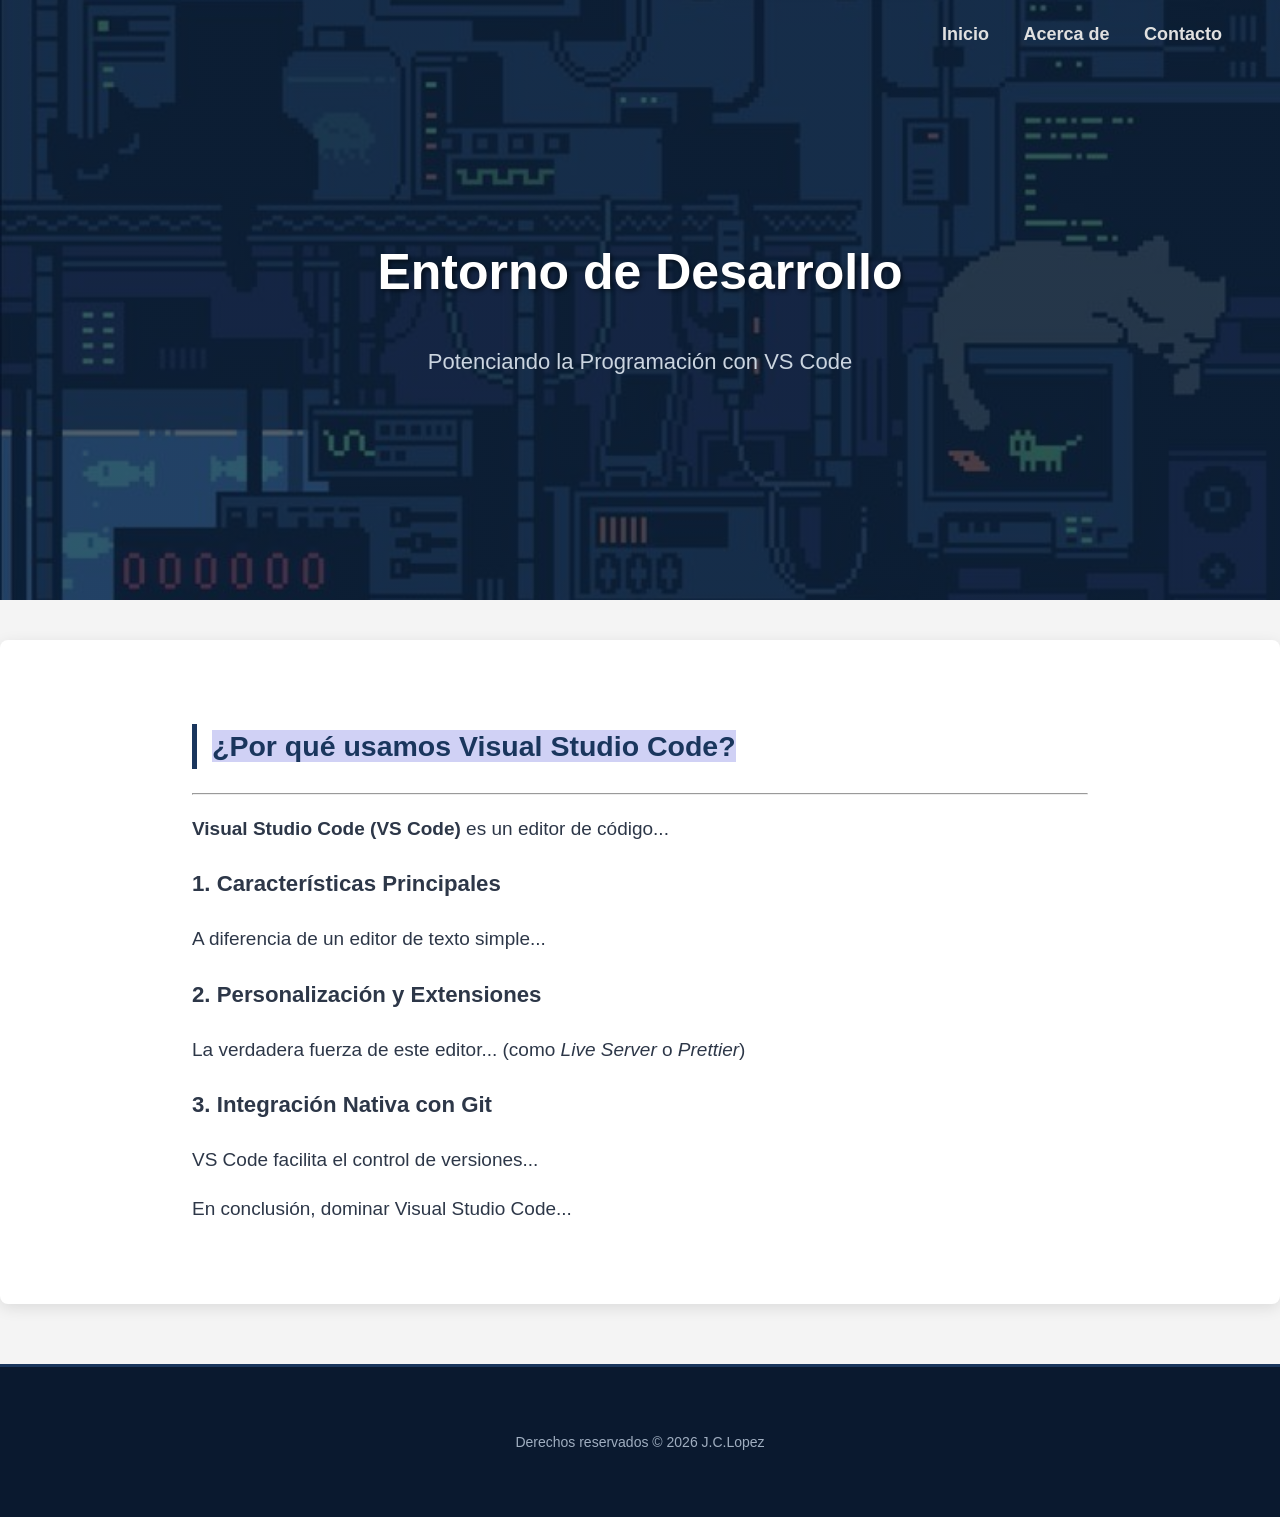
==== index.html @ cba8448c "tercer cambio" ====
<!-- Indica al navegador que este es un documento HTML5 -->
<!DOCTYPE html>
<!-- Etiqueta raíz que envuelve todo el contenido; el atributo lang define el idioma español -->
<html lang="es">
<head>
    <!-- Configura la codificación de caracteres para que se vean tildes y ñ -->
    <meta charset="UTF-8">
    <!-- Asegura que la web se vea bien en celulares (diseño responsivo) -->
    <meta name="viewport" content="width=device-width, initial-scale=1.0">
    <!-- El nombre que aparece en la pestaña del navegador -->
    <title>Explorando VS Code</title>
    <!-- Vincula tu hoja de estilos externa (CSS) -->
    <link rel="stylesheet" href="style.css">
</head>
<body>

    <!-- Sección superior: suele contener logos y el menú de navegación -->
    <header>
        <!-- Define un bloque de enlaces de navegación -->
        <nav>
            <!-- Lista desordenada (puntos) -->
            <ul>
                <!-- Elementos de la lista que contienen enlaces (a) -->
                <li><a href="index.html">Inicio</a></li>
                <li><a href="about.html">Acerca de</a></li>
                <li><a href="contact.html">Contacto</a></li>
            </ul>
        </nav>

        <!-- Título principal de nivel 1 (el más importante de la página) -->
        <h1>Entorno de Desarrollo</h1>
        <!-- Párrafo de texto común -->
        <p>Potenciando la Programación con VS Code</p>
    </header>

    <!-- Contenido principal y único de la página -->
    <main>
        <!-- Define una sección temática dentro del contenido principal -->
        <section class="contenido">
            <!-- Título de nivel 2 -->
            <h2> 
                <!-- Etiqueta de línea usada para aplicar estilos específicos (fondo de color) -->
                <span style="background-color: rgb(208, 209, 245);">¿Por qué usamos Visual Studio Code?</span>
            </h2>
            
            <!-- Línea horizontal decorativa para separar contenido -->
            <hr>

            <!-- Define una unidad de contenido independiente (como un post o noticia) -->
            <article>
                <p>
                    <!-- Aplica negrita al texto para dar énfasis -->
                    <strong>Visual Studio Code (VS Code)</strong> es un editor de código...
                </p>

                <!-- Títulos de nivel 3 para organizar subtemas -->
                <h3>1. Características Principales</h3>
                <p>
                    A diferencia de un editor de texto simple...
                </p>

                <h3>2. Personalización y Extensiones</h3>
                <p>
                    La verdadera fuerza de este editor... 
                    <!-- Aplica cursiva (énfasis ligero) -->
                    (como <em>Live Server</em> o <em>Prettier</em>)
                </p>

                <h3>3. Integración Nativa con Git</h3>
                <p>
                    VS Code facilita el control de versiones...
                </p>

                <p>
                    En conclusión, dominar Visual Studio Code...
                </p>

            </article>
        </section>
    </main>

    <!-- Sección de cierre al final de la página -->
    <footer>
        <!-- Divisor genérico para agrupar elementos (usado aquí para el copyright) -->
        <div class="footer">Derechos reservados © 2026 J.C.Lopez</div>
    </footer>

    <!-- Llama y ejecuta el archivo de JavaScript externo -->
    <script src="scrip.js"></script>

</body>
</html>
---- style.css ----
/* 1. CONFIGURACIÓN GLOBAL Y BODY */
body {
    margin: 0;
    font-family: 'Segoe UI', Arial, sans-serif;
    line-height: 1.6;
    background-color: #f4f4f4; /* Gris muy claro para el fondo general */
    color: #333333; /* Gris oscuro para el texto principal */
}

/* 2. CONFIGURACIÓN DEL MENÚ (NAV) */
nav {
    background-color: rgba(10, 25, 47, 0); /* Azul marino profundo transparente */
    padding: 20px;
    position: fixed; 
    top: 0;
    left: 0;
    width: 100%;
    z-index: 1000;
    transition: background-color 0.5s; 
}

nav ul {
    list-style-type: none;
    text-align: right;
    margin: 0;
    margin-right: 3rem;
}

nav li {
    display: inline;
    margin-right: 30px; 
}

nav a {
    text-decoration: none;
    color: #e0e0e0; /* Gris claro para los enlaces */
    font-weight: bold;
    font-size: 18px;
    transition: 0.3s;
}

nav a:hover {
    color: #00d4ff; /* Azul brillante al pasar el mouse para contraste */
}

/* 3. ENCABEZADO (HEADER) */
header {
    background-image: linear-gradient(rgba(10, 25, 47, 0.7), rgba(10, 25, 47, 0.7)), url('img/fondo.jpg'); 
    background-size: cover; 
    background-position: center; 
    height: 35rem; 
    color: #ffffff; 
    display: flex; 
    flex-direction: column;
    justify-content: center;
    align-items: center;
    text-align: center; 
    padding: 20px;
}

header h1 {
    font-size: 50px;
    margin-bottom: 10px;
    text-shadow: 2px 2px 4px rgba(0,0,0,0.5); /* Sombra para resaltar en el fondo */
}

header p {
    font-size: 22px;
    color: #cbd5e0; /* Gris azulado claro */
}

/* 4. CONFIGURACIÓN DEL CONTENIDO PRINCIPAL */
.contenido {
    background-color: #ffffff; /* Blanco puro para el área de lectura */
    color: #2d3748; /* Gris carbón */
    font-size: 19px;
    padding: 60px 15%; 
    max-width: 1000px;
    margin: 40px auto; /* Centra el bloque de contenido con sombra */
    box-shadow: 0 4px 15px rgba(0,0,0,0.1);
    border-radius: 8px;
    text-align: justify;
}

.contenido h2 {
    color: #1a365d; /* Azul oscuro para subtítulos */
    border-left: 5px solid #1a365d;
    padding-left: 15px;
}

/* 5. PIE DE PÁGINA (FOOTER) */
.footer {
    background-color: #0a192f; /* Azul marino casi negro */
    padding: 4rem 1rem; 
    color: #a0aec0; /* Gris medio */
    text-align: center; 
    font-size: 14px;
    border-top: 3px solid #1a365d;
}

/* Ajuste para el main */
main {
    padding-bottom: 20px;
}
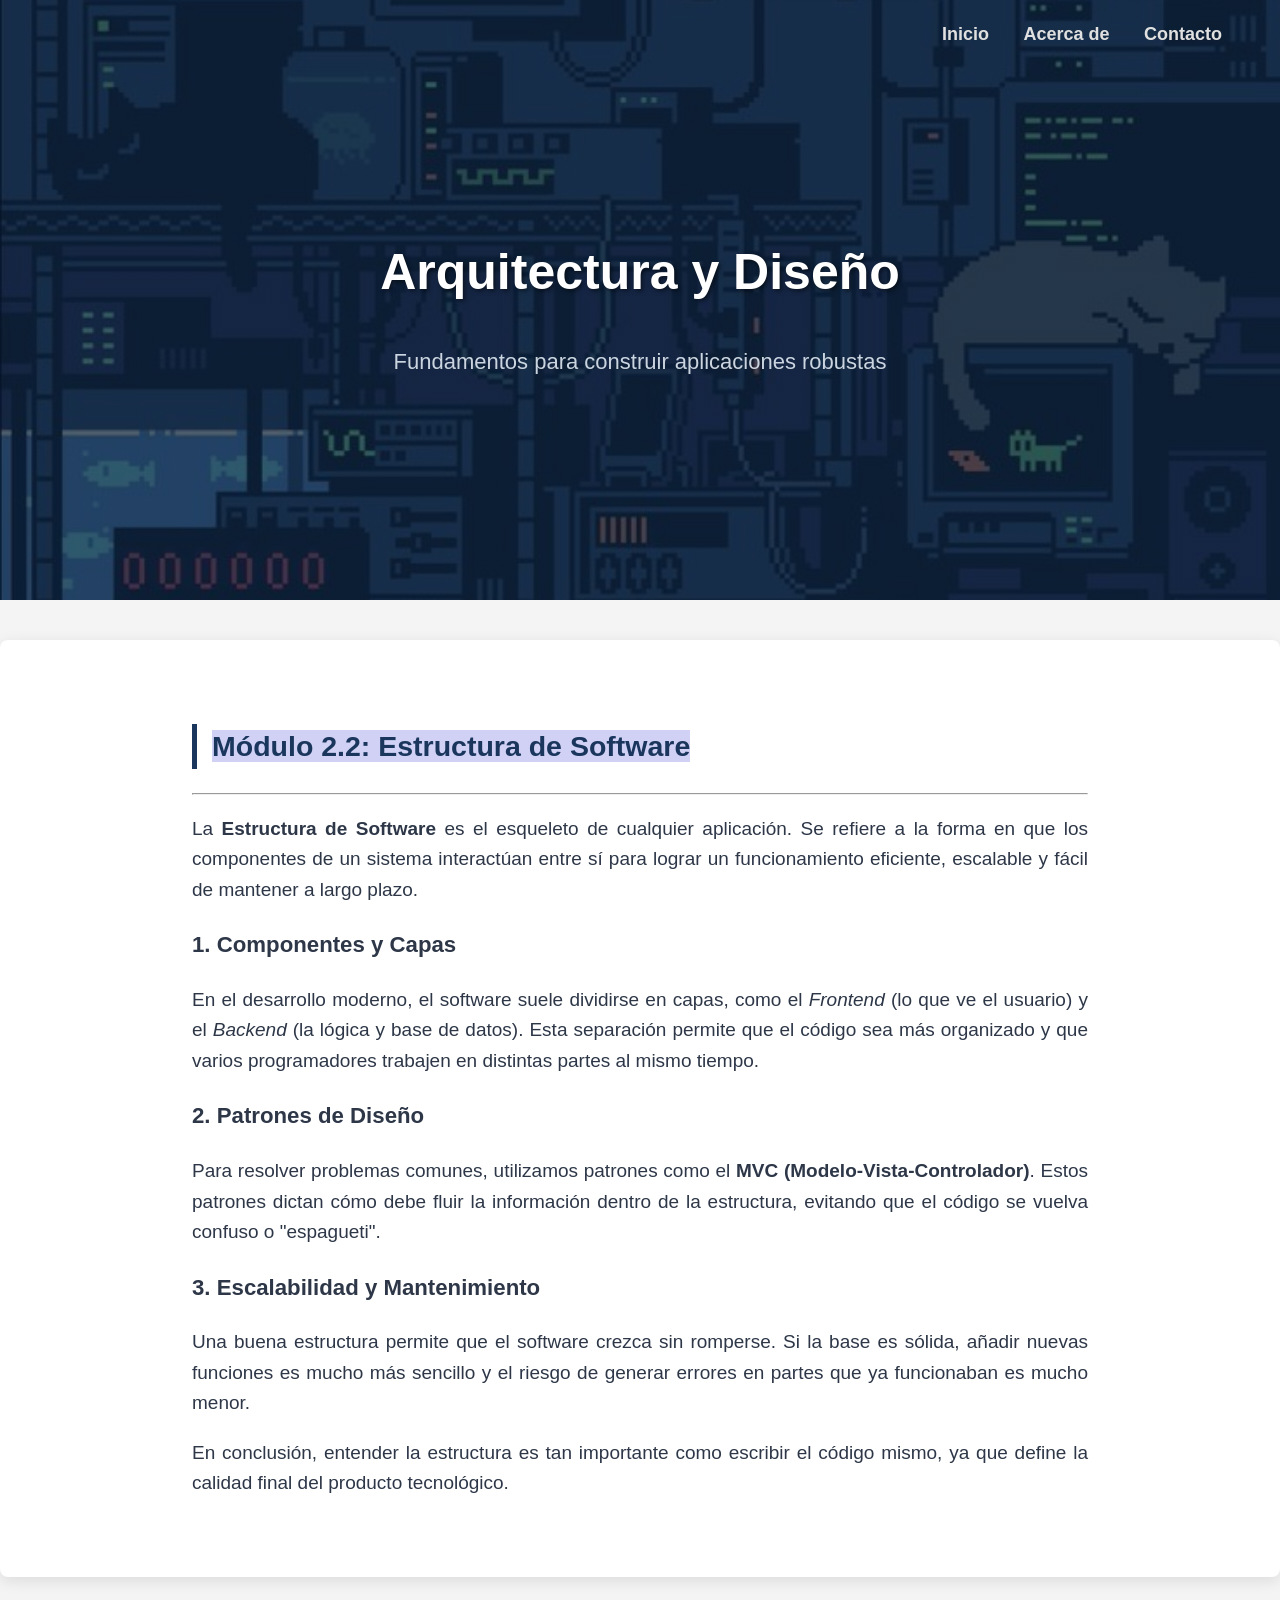
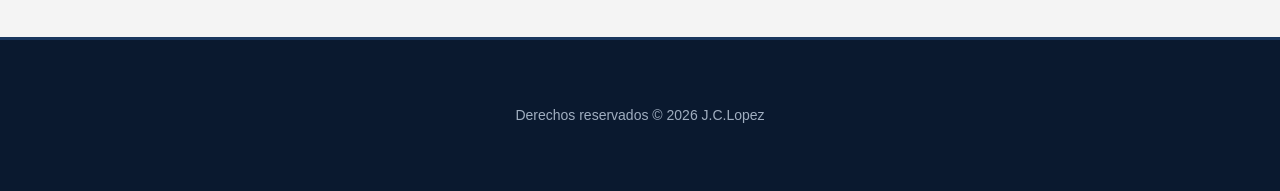
==== commit 9def261e: "cuarto cambio" ====
--- a/index.html
+++ b/index.html
@@ -1,91 +1,87 @@
 <!-- Indica al navegador que este es un documento HTML5 -->
 <!DOCTYPE html>
-<!-- Etiqueta raíz que envuelve todo el contenido; el atributo lang define el idioma español -->
+<!-- Etiqueta raíz con el idioma configurado en español -->
 <html lang="es">
 <head>
-    <!-- Configura la codificación de caracteres para que se vean tildes y ñ -->
+    <!-- Codificación para caracteres especiales, tildes y ñ -->
     <meta charset="UTF-8">
-    <!-- Asegura que la web se vea bien en celulares (diseño responsivo) -->
+    <!-- Configuración para que la web sea adaptable a dispositivos móviles -->
     <meta name="viewport" content="width=device-width, initial-scale=1.0">
-    <!-- El nombre que aparece en la pestaña del navegador -->
-    <title>Explorando VS Code</title>
-    <!-- Vincula tu hoja de estilos externa (CSS) -->
+    <!-- Título que aparece en la pestaña del navegador -->
+    <title>Módulo 2.2 - Estructura de Software</title>
+    <!-- Vinculación con la hoja de estilos externa -->
     <link rel="stylesheet" href="style.css">
 </head>
 <body>
 
-    <!-- Sección superior: suele contener logos y el menú de navegación -->
+    <!-- Sección superior: menú de navegación y títulos principales -->
     <header>
-        <!-- Define un bloque de enlaces de navegación -->
+        <!-- Bloque de navegación global -->
         <nav>
-            <!-- Lista desordenada (puntos) -->
+            <!-- Lista de los enlaces del sitio -->
             <ul>
-                <!-- Elementos de la lista que contienen enlaces (a) -->
                 <li><a href="index.html">Inicio</a></li>
                 <li><a href="about.html">Acerca de</a></li>
                 <li><a href="contact.html">Contacto</a></li>
             </ul>
         </nav>
 
-        <!-- Título principal de nivel 1 (el más importante de la página) -->
-        <h1>Entorno de Desarrollo</h1>
-        <!-- Párrafo de texto común -->
-        <p>Potenciando la Programación con VS Code</p>
+        <!-- Título principal de la página -->
+        <h1>Arquitectura y Diseño</h1>
+        <!-- Descripción corta del contenido -->
+        <p>Fundamentos para construir aplicaciones robustas</p>
     </header>
 
-    <!-- Contenido principal y único de la página -->
+    <!-- Contenido principal de la página -->
     <main>
-        <!-- Define una sección temática dentro del contenido principal -->
+        <!-- Sección temática del módulo -->
         <section class="contenido">
-            <!-- Título de nivel 2 -->
+            <!-- Título de nivel 2 con el nombre del módulo solicitado -->
             <h2> 
-                <!-- Etiqueta de línea usada para aplicar estilos específicos (fondo de color) -->
-                <span style="background-color: rgb(208, 209, 245);">¿Por qué usamos Visual Studio Code?</span>
+                <!-- Span para aplicar el color de fondo destacado -->
+                <span style="background-color: rgb(208, 209, 245);">Módulo 2.2: Estructura de Software</span>
             </h2>
             
-            <!-- Línea horizontal decorativa para separar contenido -->
+            <!-- Línea horizontal para separar el título del texto -->
             <hr>
 
-            <!-- Define una unidad de contenido independiente (como un post o noticia) -->
+            <!-- Bloque de contenido informativo -->
             <article>
                 <p>
-                    <!-- Aplica negrita al texto para dar énfasis -->
-                    <strong>Visual Studio Code (VS Code)</strong> es un editor de código...
+                    La <strong>Estructura de Software</strong> es el esqueleto de cualquier aplicación. Se refiere a la forma en que los componentes de un sistema interactúan entre sí para lograr un funcionamiento eficiente, escalable y fácil de mantener a largo plazo.
                 </p>
 
-                <!-- Títulos de nivel 3 para organizar subtemas -->
-                <h3>1. Características Principales</h3>
+                <!-- Subtemas organizados con títulos de nivel 3 -->
+                <h3>1. Componentes y Capas</h3>
                 <p>
-                    A diferencia de un editor de texto simple...
+                    En el desarrollo moderno, el software suele dividirse en capas, como el <em>Frontend</em> (lo que ve el usuario) y el <em>Backend</em> (la lógica y base de datos). Esta separación permite que el código sea más organizado y que varios programadores trabajen en distintas partes al mismo tiempo.
                 </p>
 
-                <h3>2. Personalización y Extensiones</h3>
+                <h3>2. Patrones de Diseño</h3>
                 <p>
-                    La verdadera fuerza de este editor... 
-                    <!-- Aplica cursiva (énfasis ligero) -->
-                    (como <em>Live Server</em> o <em>Prettier</em>)
+                    Para resolver problemas comunes, utilizamos patrones como el <strong>MVC (Modelo-Vista-Controlador)</strong>. Estos patrones dictan cómo debe fluir la información dentro de la estructura, evitando que el código se vuelva confuso o "espagueti".
                 </p>
 
-                <h3>3. Integración Nativa con Git</h3>
+                <h3>3. Escalabilidad y Mantenimiento</h3>
                 <p>
-                    VS Code facilita el control de versiones...
+                    Una buena estructura permite que el software crezca sin romperse. Si la base es sólida, añadir nuevas funciones es mucho más sencillo y el riesgo de generar errores en partes que ya funcionaban es mucho menor.
                 </p>
 
                 <p>
-                    En conclusión, dominar Visual Studio Code...
+                    En conclusión, entender la estructura es tan importante como escribir el código mismo, ya que define la calidad final del producto tecnológico.
                 </p>
 
             </article>
         </section>
     </main>
 
-    <!-- Sección de cierre al final de la página -->
+    <!-- Pie de página con créditos -->
     <footer>
-        <!-- Divisor genérico para agrupar elementos (usado aquí para el copyright) -->
+        <!-- Contenedor para el texto del copyright -->
         <div class="footer">Derechos reservados © 2026 J.C.Lopez</div>
     </footer>
 
-    <!-- Llama y ejecuta el archivo de JavaScript externo -->
+    <!-- Enlace al archivo de JavaScript para funciones dinámicas -->
     <script src="scrip.js"></script>
 
 </body>
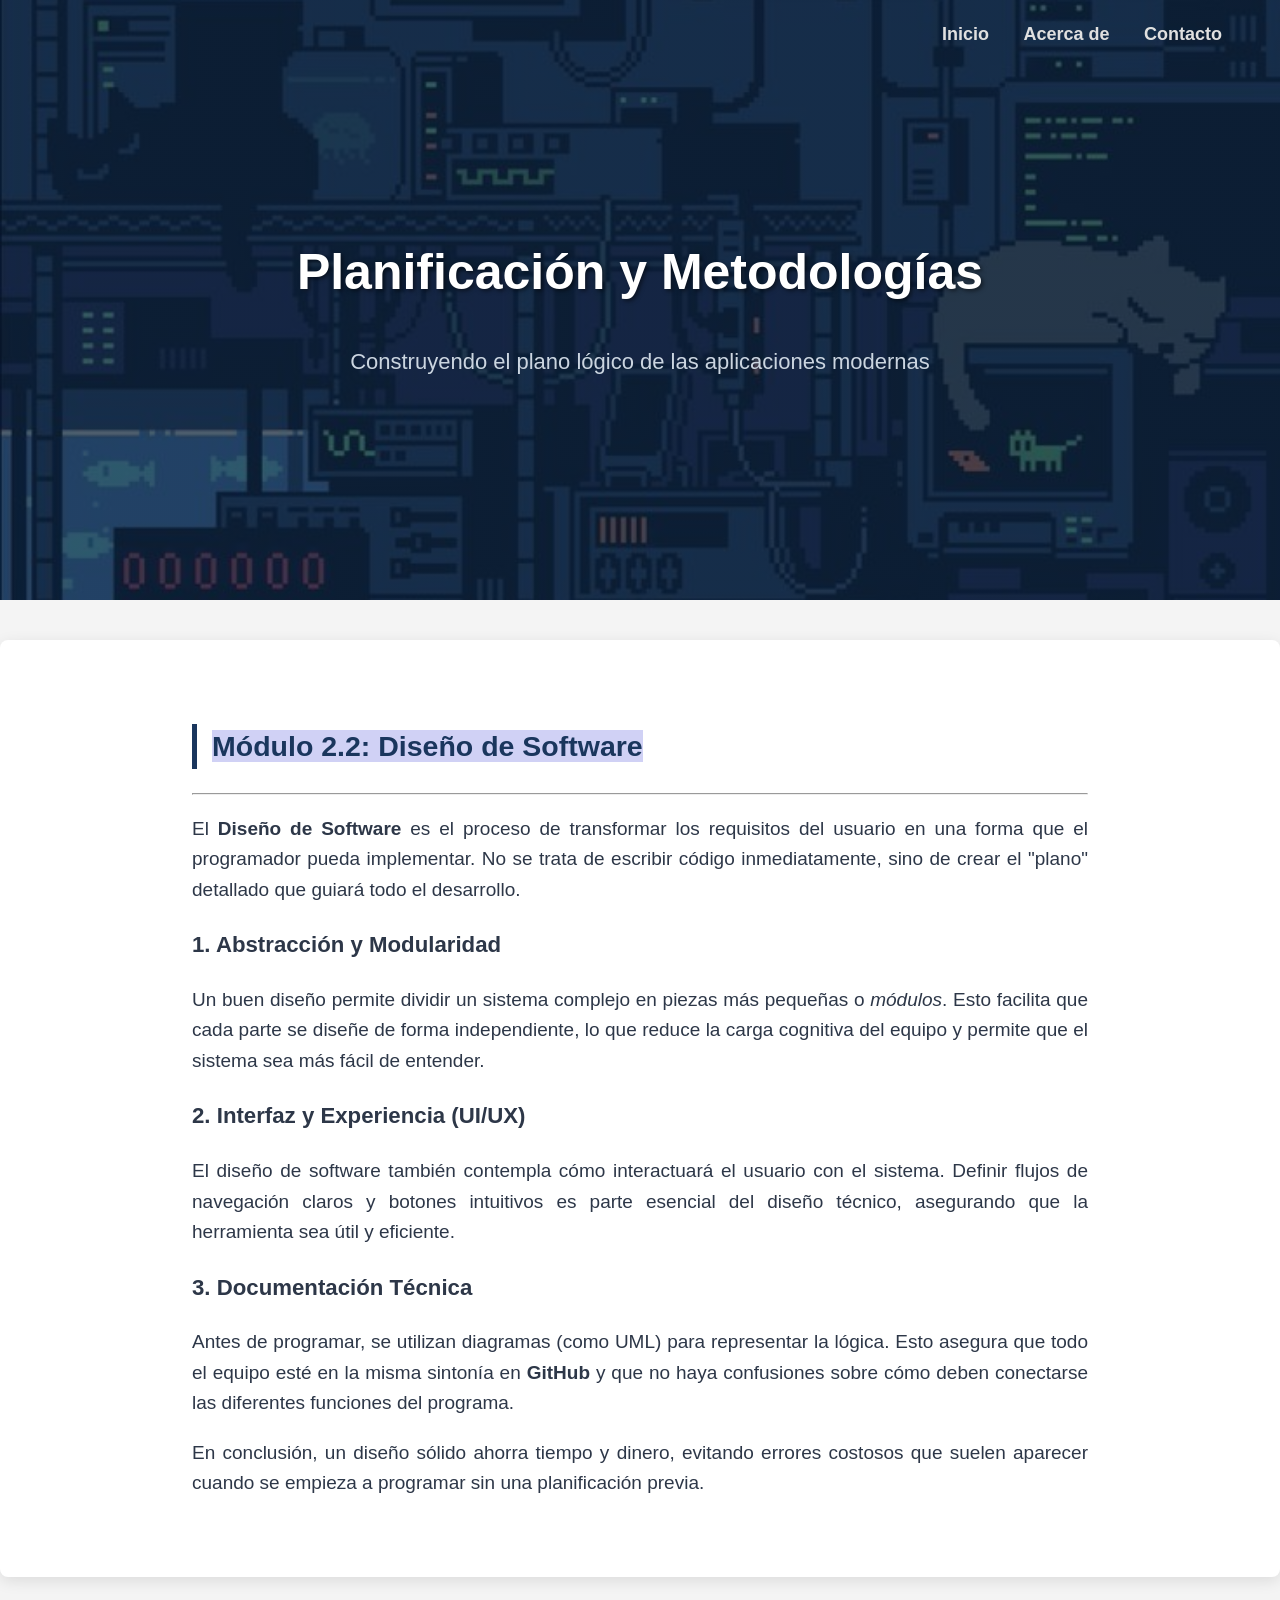
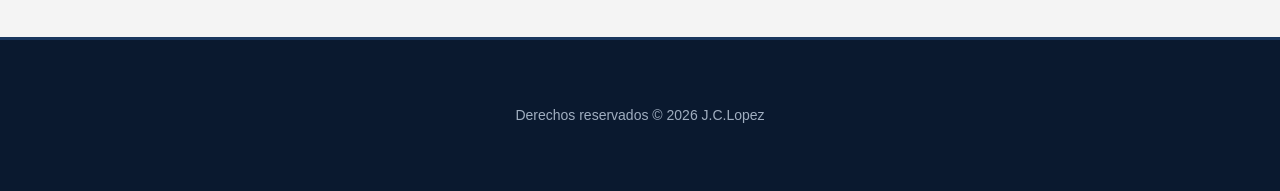
==== commit 7a56beb5: "quineto cambio" ====
--- a/index.html
+++ b/index.html
@@ -7,8 +7,8 @@
     <meta charset="UTF-8">
     <!-- Configuración para que la web sea adaptable a dispositivos móviles -->
     <meta name="viewport" content="width=device-width, initial-scale=1.0">
-    <!-- Título que aparece en la pestaña del navegador -->
-    <title>Módulo 2.2 - Estructura de Software</title>
+    <!-- Título que aparece en la pestaña del navegador actualizado -->
+    <title>Módulo 2.2 - Diseño de Software</title>
     <!-- Vinculación con la hoja de estilos externa -->
     <link rel="stylesheet" href="style.css">
 </head>
@@ -27,19 +27,19 @@
         </nav>
 
         <!-- Título principal de la página -->
-        <h1>Arquitectura y Diseño</h1>
+        <h1>Planificación y Metodologías</h1>
         <!-- Descripción corta del contenido -->
-        <p>Fundamentos para construir aplicaciones robustas</p>
+        <p>Construyendo el plano lógico de las aplicaciones modernas</p>
     </header>
 
     <!-- Contenido principal de la página -->
     <main>
         <!-- Sección temática del módulo -->
         <section class="contenido">
-            <!-- Título de nivel 2 con el nombre del módulo solicitado -->
+            <!-- Título de nivel 2 actualizado según tu solicitud -->
             <h2> 
                 <!-- Span para aplicar el color de fondo destacado -->
-                <span style="background-color: rgb(208, 209, 245);">Módulo 2.2: Estructura de Software</span>
+                <span style="background-color: rgb(208, 209, 245);">Módulo 2.2: Diseño de Software</span>
             </h2>
             
             <!-- Línea horizontal para separar el título del texto -->
@@ -48,27 +48,27 @@
             <!-- Bloque de contenido informativo -->
             <article>
                 <p>
-                    La <strong>Estructura de Software</strong> es el esqueleto de cualquier aplicación. Se refiere a la forma en que los componentes de un sistema interactúan entre sí para lograr un funcionamiento eficiente, escalable y fácil de mantener a largo plazo.
+                    El <strong>Diseño de Software</strong> es el proceso de transformar los requisitos del usuario en una forma que el programador pueda implementar. No se trata de escribir código inmediatamente, sino de crear el "plano" detallado que guiará todo el desarrollo.
                 </p>
 
-                <!-- Subtemas organizados con títulos de nivel 3 -->
-                <h3>1. Componentes y Capas</h3>
+                <!-- Subtemas sobre diseño de software -->
+                <h3>1. Abstracción y Modularidad</h3>
                 <p>
-                    En el desarrollo moderno, el software suele dividirse en capas, como el <em>Frontend</em> (lo que ve el usuario) y el <em>Backend</em> (la lógica y base de datos). Esta separación permite que el código sea más organizado y que varios programadores trabajen en distintas partes al mismo tiempo.
+                    Un buen diseño permite dividir un sistema complejo en piezas más pequeñas o <em>módulos</em>. Esto facilita que cada parte se diseñe de forma independiente, lo que reduce la carga cognitiva del equipo y permite que el sistema sea más fácil de entender.
                 </p>
 
-                <h3>2. Patrones de Diseño</h3>
+                <h3>2. Interfaz y Experiencia (UI/UX)</h3>
                 <p>
-                    Para resolver problemas comunes, utilizamos patrones como el <strong>MVC (Modelo-Vista-Controlador)</strong>. Estos patrones dictan cómo debe fluir la información dentro de la estructura, evitando que el código se vuelva confuso o "espagueti".
+                    El diseño de software también contempla cómo interactuará el usuario con el sistema. Definir flujos de navegación claros y botones intuitivos es parte esencial del diseño técnico, asegurando que la herramienta sea útil y eficiente.
                 </p>
 
-                <h3>3. Escalabilidad y Mantenimiento</h3>
+                <h3>3. Documentación Técnica</h3>
                 <p>
-                    Una buena estructura permite que el software crezca sin romperse. Si la base es sólida, añadir nuevas funciones es mucho más sencillo y el riesgo de generar errores en partes que ya funcionaban es mucho menor.
+                    Antes de programar, se utilizan diagramas (como UML) para representar la lógica. Esto asegura que todo el equipo esté en la misma sintonía en <strong>GitHub</strong> y que no haya confusiones sobre cómo deben conectarse las diferentes funciones del programa.
                 </p>
 
                 <p>
-                    En conclusión, entender la estructura es tan importante como escribir el código mismo, ya que define la calidad final del producto tecnológico.
+                    En conclusión, un diseño sólido ahorra tiempo y dinero, evitando errores costosos que suelen aparecer cuando se empieza a programar sin una planificación previa.
                 </p>
 
             </article>
--- a/style.css
+++ b/style.css
@@ -101,4 +101,4 @@
 /* Ajuste para el main */
 main {
     padding-bottom: 20px;
-}+} 
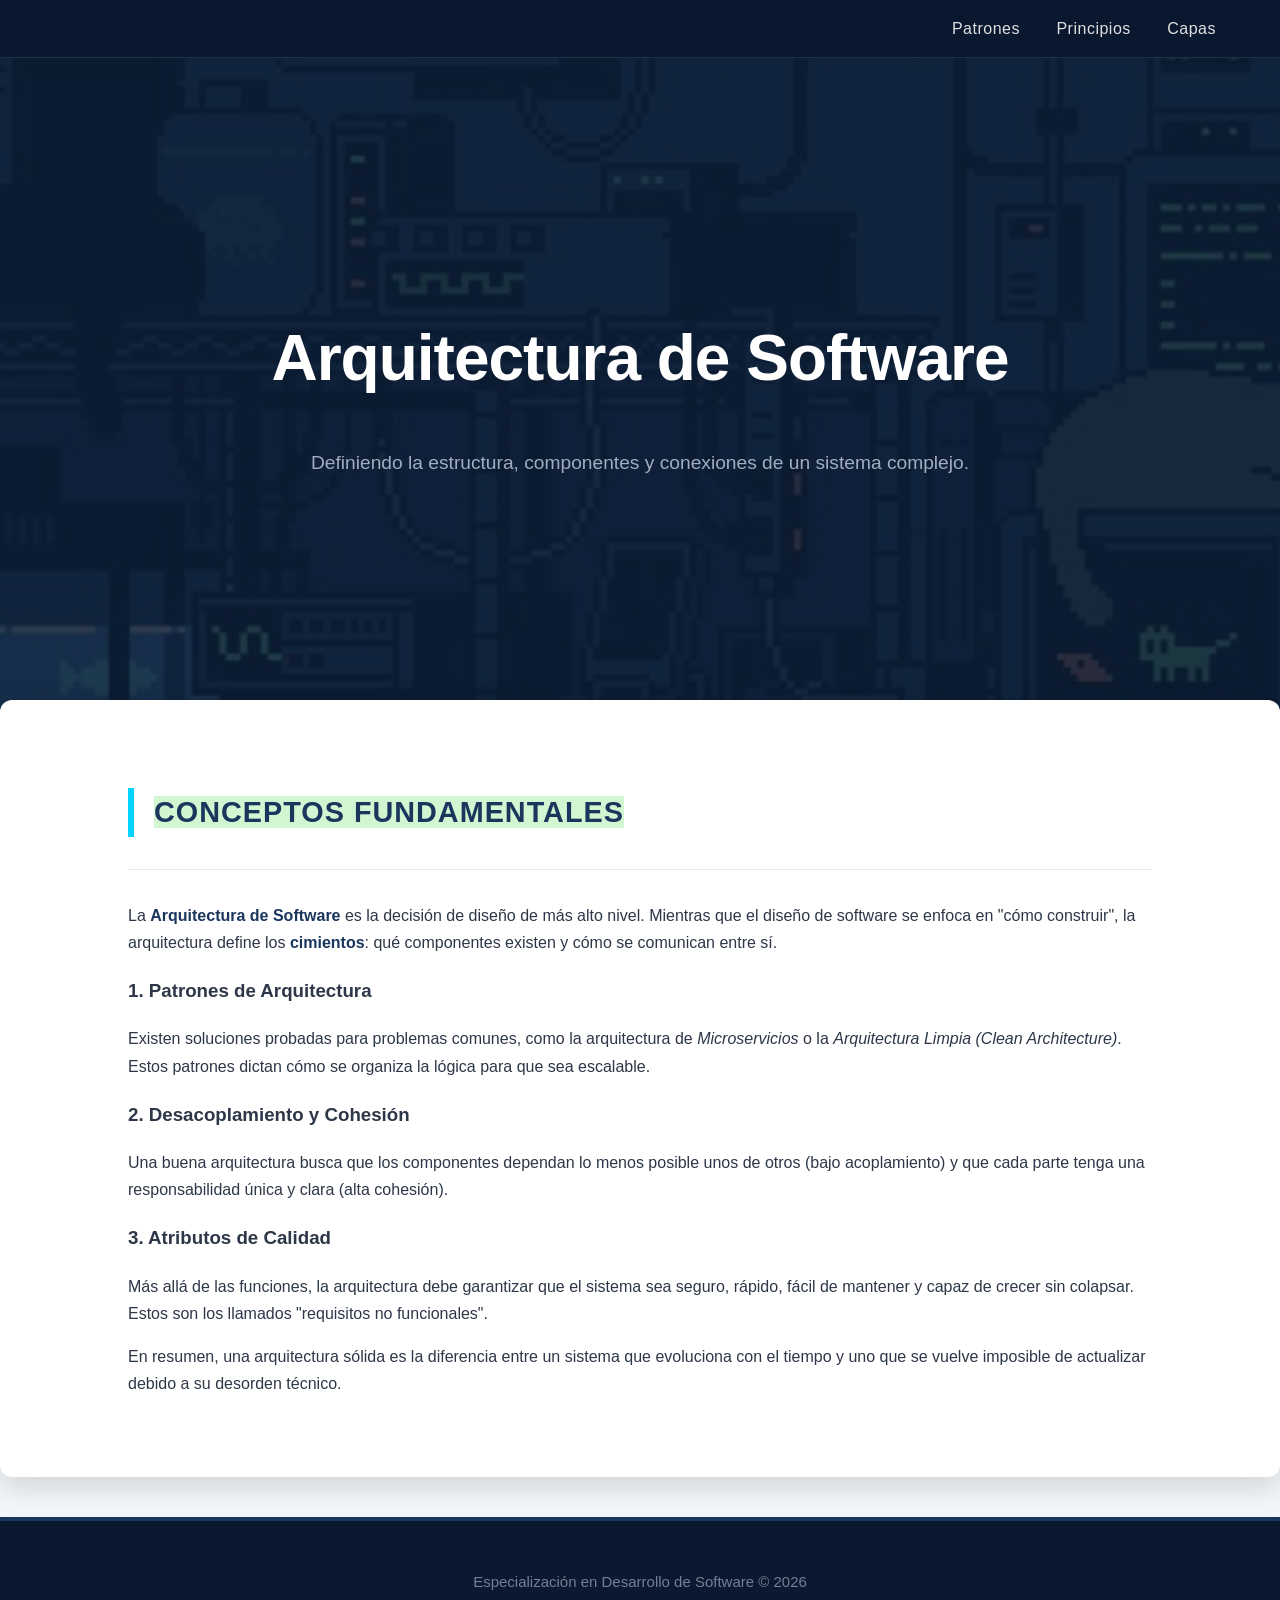
==== commit ae6c6a81: "sexto cambio" ====
--- a/index.html
+++ b/index.html
@@ -1,88 +1,97 @@
-<!-- Indica al navegador que este es un documento HTML5 -->
+<!-- Define que el documento usa el estándar moderno de HTML5 -->
 <!DOCTYPE html>
-<!-- Etiqueta raíz con el idioma configurado en español -->
+
+<!-- Contenedor principal de toda la página; el atributo lang ayuda a los buscadores y lectores de pantalla -->
 <html lang="es">
+
 <head>
-    <!-- Codificación para caracteres especiales, tildes y ñ -->
+    <!-- Define el soporte para todos los caracteres, como tildes y la letra ñ -->
     <meta charset="UTF-8">
-    <!-- Configuración para que la web sea adaptable a dispositivos móviles -->
+    
+    <!-- Asegura que la arquitectura visual de la web se ajuste al tamaño de celulares y tablets -->
     <meta name="viewport" content="width=device-width, initial-scale=1.0">
-    <!-- Título que aparece en la pestaña del navegador actualizado -->
-    <title>Módulo 2.2 - Diseño de Software</title>
-    <!-- Vinculación con la hoja de estilos externa -->
+    
+    <!-- El nombre que aparecerá en la pestaña superior del navegador -->
+    <title>Arquitectura de Software: Estructuras y Patrones</title>
+    
+    <!-- Conecta el HTML con las reglas de diseño (colores, fuentes) definidas en otro archivo -->
     <link rel="stylesheet" href="style.css">
 </head>
+
 <body>
 
-    <!-- Sección superior: menú de navegación y títulos principales -->
+    <!-- El bloque superior que suele contener el logo y la navegación global -->
     <header>
-        <!-- Bloque de navegación global -->
+        <!-- Define un conjunto de enlaces de navegación para el usuario -->
         <nav>
-            <!-- Lista de los enlaces del sitio -->
+            <!-- Crea una lista sin numerar para organizar los enlaces -->
             <ul>
-                <li><a href="index.html">Inicio</a></li>
-                <li><a href="about.html">Acerca de</a></li>
-                <li><a href="contact.html">Contacto</a></li>
+                <!-- Cada elemento de la lista (li) contiene un hipervínculo (a) a otra sección -->
+                <li><a href="#patrones">Patrones</a></li>
+                <li><a href="#principios">Principios</a></li>
+                <li><a href="#capas">Capas</a></li>
             </ul>
         </nav>
 
-        <!-- Título principal de la página -->
-        <h1>Planificación y Metodologías</h1>
-        <!-- Descripción corta del contenido -->
-        <p>Construyendo el plano lógico de las aplicaciones modernas</p>
+        <!-- El encabezado de mayor importancia, el tema central del documento -->
+        <h1>Arquitectura de Software</h1>
+        <!-- Un párrafo breve que sirve como subtítulo o introducción -->
+        <p>Definiendo la estructura, componentes y conexiones de un sistema complejo.</p>
     </header>
 
-    <!-- Contenido principal de la página -->
+    <!-- El área central donde reside la información más relevante de la página -->
     <main>
-        <!-- Sección temática del módulo -->
+        <!-- Agrupa contenido relacionado con un tema específico, en este caso, la arquitectura -->
         <section class="contenido">
-            <!-- Título de nivel 2 actualizado según tu solicitud -->
+            <!-- Encabezado de segundo nivel para dividir los temas del módulo -->
             <h2> 
-                <!-- Span para aplicar el color de fondo destacado -->
-                <span style="background-color: rgb(208, 209, 245);">Módulo 2.2: Diseño de Software</span>
+                <!-- Pequeño contenedor para aplicar estilos específicos a una parte del texto -->
+                <span style="background-color: rgb(210, 245, 210);">Conceptos Fundamentales</span>
             </h2>
             
-            <!-- Línea horizontal para separar el título del texto -->
+            <!-- Una línea decorativa que separa visualmente las secciones -->
             <hr>
 
-            <!-- Bloque de contenido informativo -->
+            <!-- Representa una unidad de contenido que podría entenderse por sí sola -->
             <article>
                 <p>
-                    El <strong>Diseño de Software</strong> es el proceso de transformar los requisitos del usuario en una forma que el programador pueda implementar. No se trata de escribir código inmediatamente, sino de crear el "plano" detallado que guiará todo el desarrollo.
+                    La <strong>Arquitectura de Software</strong> es la decisión de diseño de más alto nivel. Mientras que el diseño de software se enfoca en "cómo construir", la arquitectura define los <strong>cimientos</strong>: qué componentes existen y cómo se comunican entre sí.
                 </p>
 
-                <!-- Subtemas sobre diseño de software -->
-                <h3>1. Abstracción y Modularidad</h3>
+                <!-- Encabezados de tercer nivel para subtemas jerarquizados -->
+                <h3>1. Patrones de Arquitectura</h3>
                 <p>
-                    Un buen diseño permite dividir un sistema complejo en piezas más pequeñas o <em>módulos</em>. Esto facilita que cada parte se diseñe de forma independiente, lo que reduce la carga cognitiva del equipo y permite que el sistema sea más fácil de entender.
+                    Existen soluciones probadas para problemas comunes, como la arquitectura de <em>Microservicios</em> o la <em>Arquitectura Limpia (Clean Architecture)</em>. Estos patrones dictan cómo se organiza la lógica para que sea escalable.
                 </p>
 
-                <h3>2. Interfaz y Experiencia (UI/UX)</h3>
+                
+
+                <h3>2. Desacoplamiento y Cohesión</h3>
                 <p>
-                    El diseño de software también contempla cómo interactuará el usuario con el sistema. Definir flujos de navegación claros y botones intuitivos es parte esencial del diseño técnico, asegurando que la herramienta sea útil y eficiente.
+                    Una buena arquitectura busca que los componentes dependan lo menos posible unos de otros (bajo acoplamiento) y que cada parte tenga una responsabilidad única y clara (alta cohesión).
                 </p>
 
-                <h3>3. Documentación Técnica</h3>
+                <h3>3. Atributos de Calidad</h3>
                 <p>
-                    Antes de programar, se utilizan diagramas (como UML) para representar la lógica. Esto asegura que todo el equipo esté en la misma sintonía en <strong>GitHub</strong> y que no haya confusiones sobre cómo deben conectarse las diferentes funciones del programa.
+                    Más allá de las funciones, la arquitectura debe garantizar que el sistema sea seguro, rápido, fácil de mantener y capaz de crecer sin colapsar. Estos son los llamados "requisitos no funcionales".
                 </p>
 
                 <p>
-                    En conclusión, un diseño sólido ahorra tiempo y dinero, evitando errores costosos que suelen aparecer cuando se empieza a programar sin una planificación previa.
+                    En resumen, una arquitectura sólida es la diferencia entre un sistema que evoluciona con el tiempo y uno que se vuelve imposible de actualizar debido a su desorden técnico.
                 </p>
 
             </article>
         </section>
     </main>
 
-    <!-- Pie de página con créditos -->
+    <!-- La sección final del documento para información legal, créditos o redes sociales -->
     <footer>
-        <!-- Contenedor para el texto del copyright -->
-        <div class="footer">Derechos reservados © 2026 J.C.Lopez</div>
+        <!-- Un contenedor genérico (div) para dar formato al texto del pie de página -->
+        <div class="footer">Especialización en Desarrollo de Software © 2026</div>
     </footer>
 
-    <!-- Enlace al archivo de JavaScript para funciones dinámicas -->
-    <script src="scrip.js"></script>
+    <!-- Carga la lógica de programación (comportamiento interactivo) al final para no retrasar la visualización del texto -->
+    <script src="script.js"></script>
 
 </body>
 </html>
--- a/style.css
+++ b/style.css
@@ -1,104 +1,139 @@
-/* 1. CONFIGURACIÓN GLOBAL Y BODY */
+
+
+/* 1. VARIABLES DE ARQUITECTURA (Capa de Configuración) */
+:root {
+    --primary-navy: #0a192f;      /* Azul marino profundo */
+    --accent-cyan: #00d4ff;       /* Azul brillante para interacción */
+    --text-white: #e0e0e0;        /* Texto claro sobre fondos oscuros */
+    --text-dark: #2d3748;         /* Texto oscuro para lectura */
+    --bg-light: #f4f7f9;          /* Fondo general más moderno */
+    --border-accent: #1a365d;     /* Azul para bordes y jerarquía */
+    --white: #ffffff;
+}
+
+/* 2. CONFIGURACIÓN GLOBAL */
 body {
     margin: 0;
-    font-family: 'Segoe UI', Arial, sans-serif;
-    line-height: 1.6;
-    background-color: #f4f4f4; /* Gris muy claro para el fondo general */
-    color: #333333; /* Gris oscuro para el texto principal */
+    font-family: 'Inter', 'Segoe UI', Arial, sans-serif; /* Tipografía más moderna */
+    line-height: 1.7; /* Mejor interlineado para lectura técnica */
+    background-color: var(--bg-light);
+    color: var(--text-dark);
 }
 
-/* 2. CONFIGURACIÓN DEL MENÚ (NAV) */
+/* 3. NAVEGACIÓN (Sistema de Acceso Global) */
 nav {
-    background-color: rgba(10, 25, 47, 0); /* Azul marino profundo transparente */
-    padding: 20px;
+    background-color: rgba(10, 25, 47, 0.95); /* Menos transparente al inicio para mejor legibilidad */
+    backdrop-filter: blur(8px); /* Efecto de desenfoque moderno */
+    padding: 15px 0;
     position: fixed; 
     top: 0;
-    left: 0;
     width: 100%;
     z-index: 1000;
-    transition: background-color 0.5s; 
+    border-bottom: 1px solid rgba(255, 255, 255, 0.1);
+    transition: all 0.4s ease; 
 }
 
 nav ul {
     list-style-type: none;
     text-align: right;
     margin: 0;
-    margin-right: 3rem;
+    padding-right: 5%;
 }
 
 nav li {
-    display: inline;
-    margin-right: 30px; 
+    display: inline-block; /* Mejor para alineación */
+    margin-left: 2rem; 
 }
 
 nav a {
     text-decoration: none;
-    color: #e0e0e0; /* Gris claro para los enlaces */
-    font-weight: bold;
-    font-size: 18px;
+    color: var(--text-white);
+    font-weight: 500;
+    font-size: 16px;
+    letter-spacing: 0.5px;
     transition: 0.3s;
 }
 
 nav a:hover {
-    color: #00d4ff; /* Azul brillante al pasar el mouse para contraste */
+    color: var(--accent-cyan);
+    text-shadow: 0 0 8px rgba(0, 212, 255, 0.4);
 }
 
-/* 3. ENCABEZADO (HEADER) */
+/* 4. ENCABEZADO (Capa de Presentación) */
 header {
-    background-image: linear-gradient(rgba(10, 25, 47, 0.7), rgba(10, 25, 47, 0.7)), url('img/fondo.jpg'); 
+    background-image: 
+        linear-gradient(rgba(10, 25, 47, 0.85), rgba(10, 25, 47, 0.85)), 
+        url('img/fondo.jpg'); 
+    background-attachment: fixed; /* Efecto Parallax suave */
     background-size: cover; 
     background-position: center; 
-    height: 35rem; 
-    color: #ffffff; 
+    height: 80vh; /* Altura basada en la pantalla */
+    color: var(--white); 
     display: flex; 
     flex-direction: column;
     justify-content: center;
     align-items: center;
-    text-align: center; 
     padding: 20px;
 }
 
 header h1 {
-    font-size: 50px;
-    margin-bottom: 10px;
-    text-shadow: 2px 2px 4px rgba(0,0,0,0.5); /* Sombra para resaltar en el fondo */
+    font-size: clamp(2.5rem, 6vw, 4rem); /* Tamaño fluido según pantalla */
+    margin-bottom: 15px;
+    font-weight: 700;
+    letter-spacing: -1px;
 }
 
 header p {
-    font-size: 22px;
-    color: #cbd5e0; /* Gris azulado claro */
+    font-size: 1.2rem;
+    max-width: 700px;
+    color: #a0aec0;
 }
 
-/* 4. CONFIGURACIÓN DEL CONTENIDO PRINCIPAL */
+/* 5. ÁREA DE CONTENIDO (Núcleo de Información) */
 .contenido {
-    background-color: #ffffff; /* Blanco puro para el área de lectura */
-    color: #2d3748; /* Gris carbón */
-    font-size: 19px;
-    padding: 60px 15%; 
-    max-width: 1000px;
-    margin: 40px auto; /* Centra el bloque de contenido con sombra */
-    box-shadow: 0 4px 15px rgba(0,0,0,0.1);
-    border-radius: 8px;
-    text-align: justify;
+    background-color: var(--white);
+    color: var(--text-dark);
+    padding: 4rem 10%; 
+    max-width: 1100px;
+    margin: -60px auto 40px; /* Sube un poco para "pisar" el header */
+    box-shadow: 0 10px 30px rgba(0,0,0,0.15);
+    border-radius: 12px;
+    position: relative; /* Para asegurar que esté sobre el header */
 }
 
 .contenido h2 {
-    color: #1a365d; /* Azul oscuro para subtítulos */
-    border-left: 5px solid #1a365d;
-    padding-left: 15px;
+    color: var(--border-accent);
+    border-left: 6px solid var(--accent-cyan); /* Color brillante para destacar */
+    padding-left: 20px;
+    margin-bottom: 2rem;
+    font-size: 1.8rem;
+    text-transform: uppercase;
+    letter-spacing: 1px;
 }
 
-/* 5. PIE DE PÁGINA (FOOTER) */
-.footer {
-    background-color: #0a192f; /* Azul marino casi negro */
-    padding: 4rem 1rem; 
-    color: #a0aec0; /* Gris medio */
+/* 6. PIE DE PÁGINA (Capa Final) */
+footer {
+    background-color: var(--primary-navy);
+    padding: 3rem 1rem; 
+    color: #718096;
     text-align: center; 
-    font-size: 14px;
-    border-top: 3px solid #1a365d;
+    border-top: 4px solid var(--border-accent);
 }
 
-/* Ajuste para el main */
-main {
-    padding-bottom: 20px;
-} +.footer {
+    font-size: 15px;
+    font-weight: 400;
+}
+
+/* 7. UTILIDADES */
+strong {
+    color: var(--border-accent);
+    font-weight: 600;
+}
+
+hr {
+    border: 0;
+    height: 1px;
+    background: #e2e8f0;
+    margin: 2rem 0;
+}
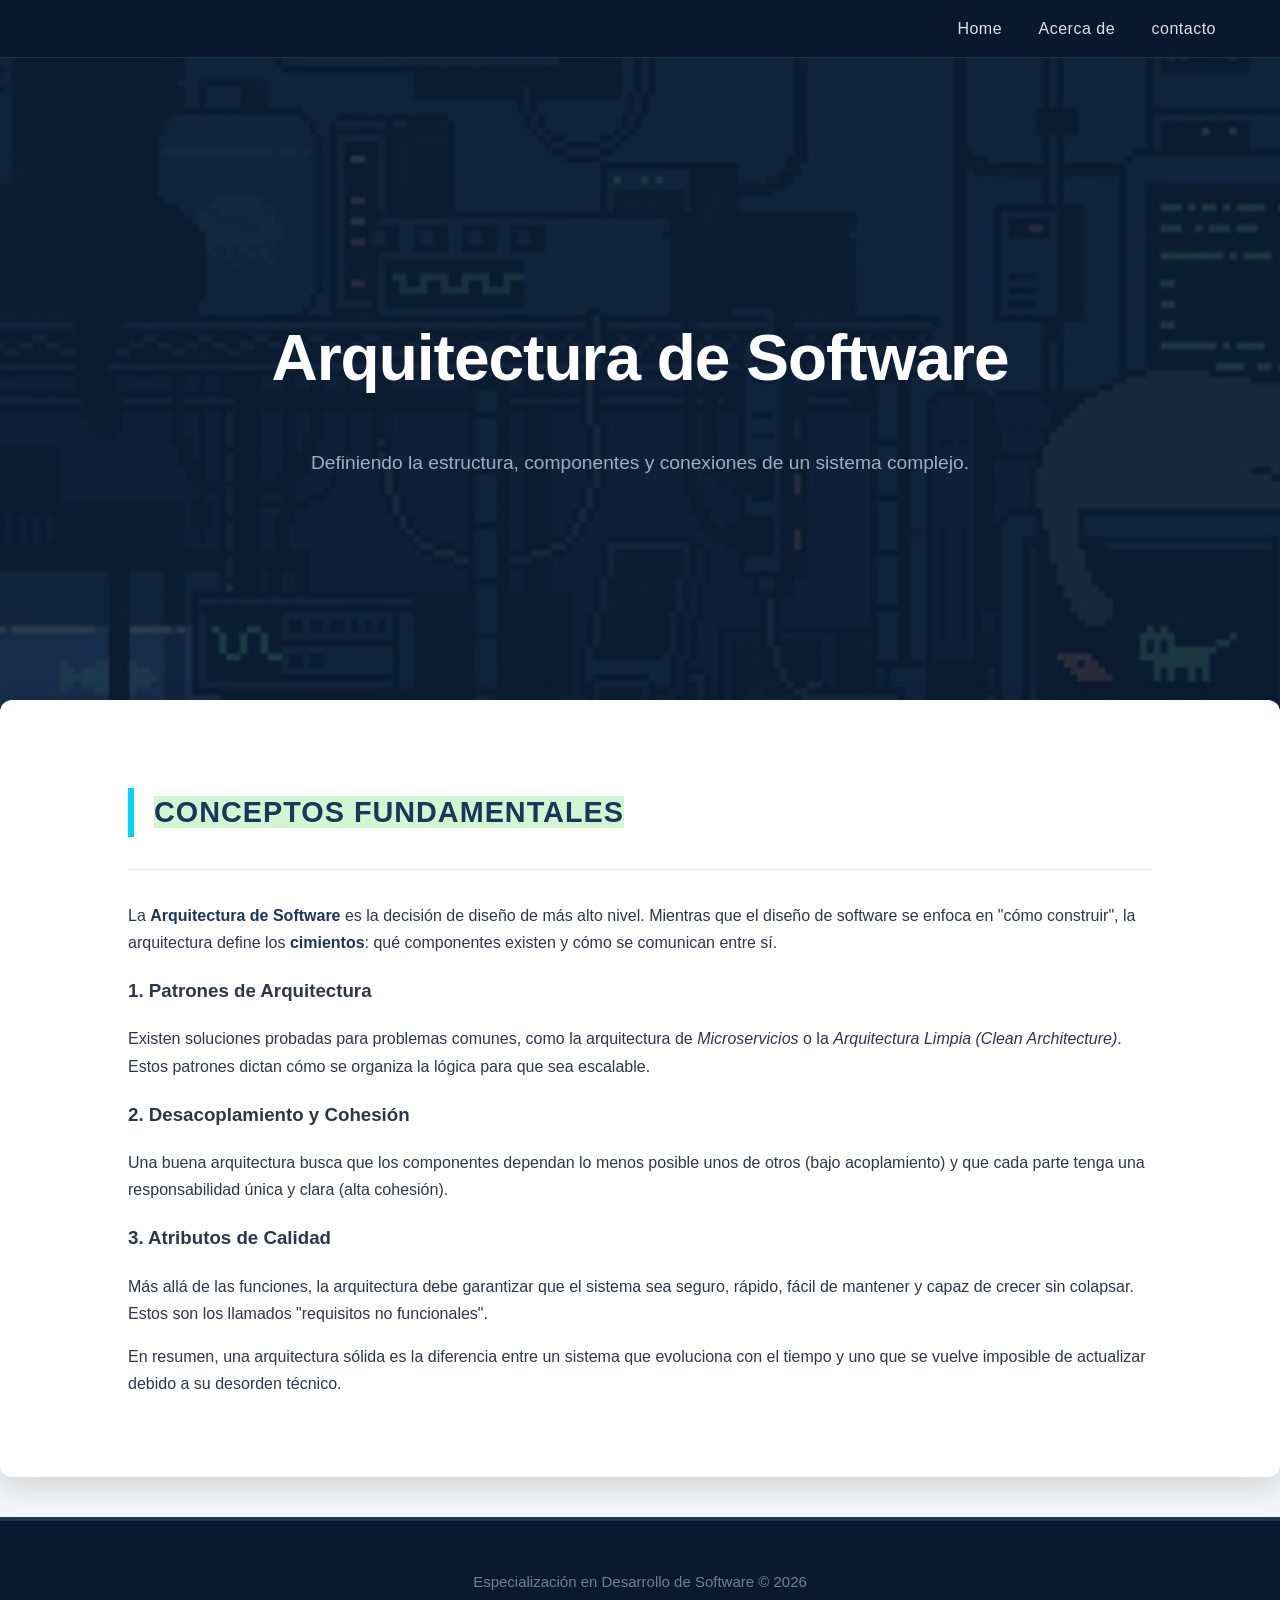
==== commit 924aafda: "septimo cambio" ====
--- a/index.html
+++ b/index.html
@@ -27,9 +27,9 @@
             <!-- Crea una lista sin numerar para organizar los enlaces -->
             <ul>
                 <!-- Cada elemento de la lista (li) contiene un hipervínculo (a) a otra sección -->
-                <li><a href="#patrones">Patrones</a></li>
-                <li><a href="#principios">Principios</a></li>
-                <li><a href="#capas">Capas</a></li>
+                <li><a href="index.html">Home</a></li>
+                <li><a href="about.html">Acerca de</a></li>
+                <li><a href="contact.html">contacto</a></li>
             </ul>
         </nav>
 
@@ -91,7 +91,7 @@
     </footer>
 
     <!-- Carga la lógica de programación (comportamiento interactivo) al final para no retrasar la visualización del texto -->
-    <script src="script.js"></script>
+    <script src="scrip.js"></script>
 
 </body>
 </html>
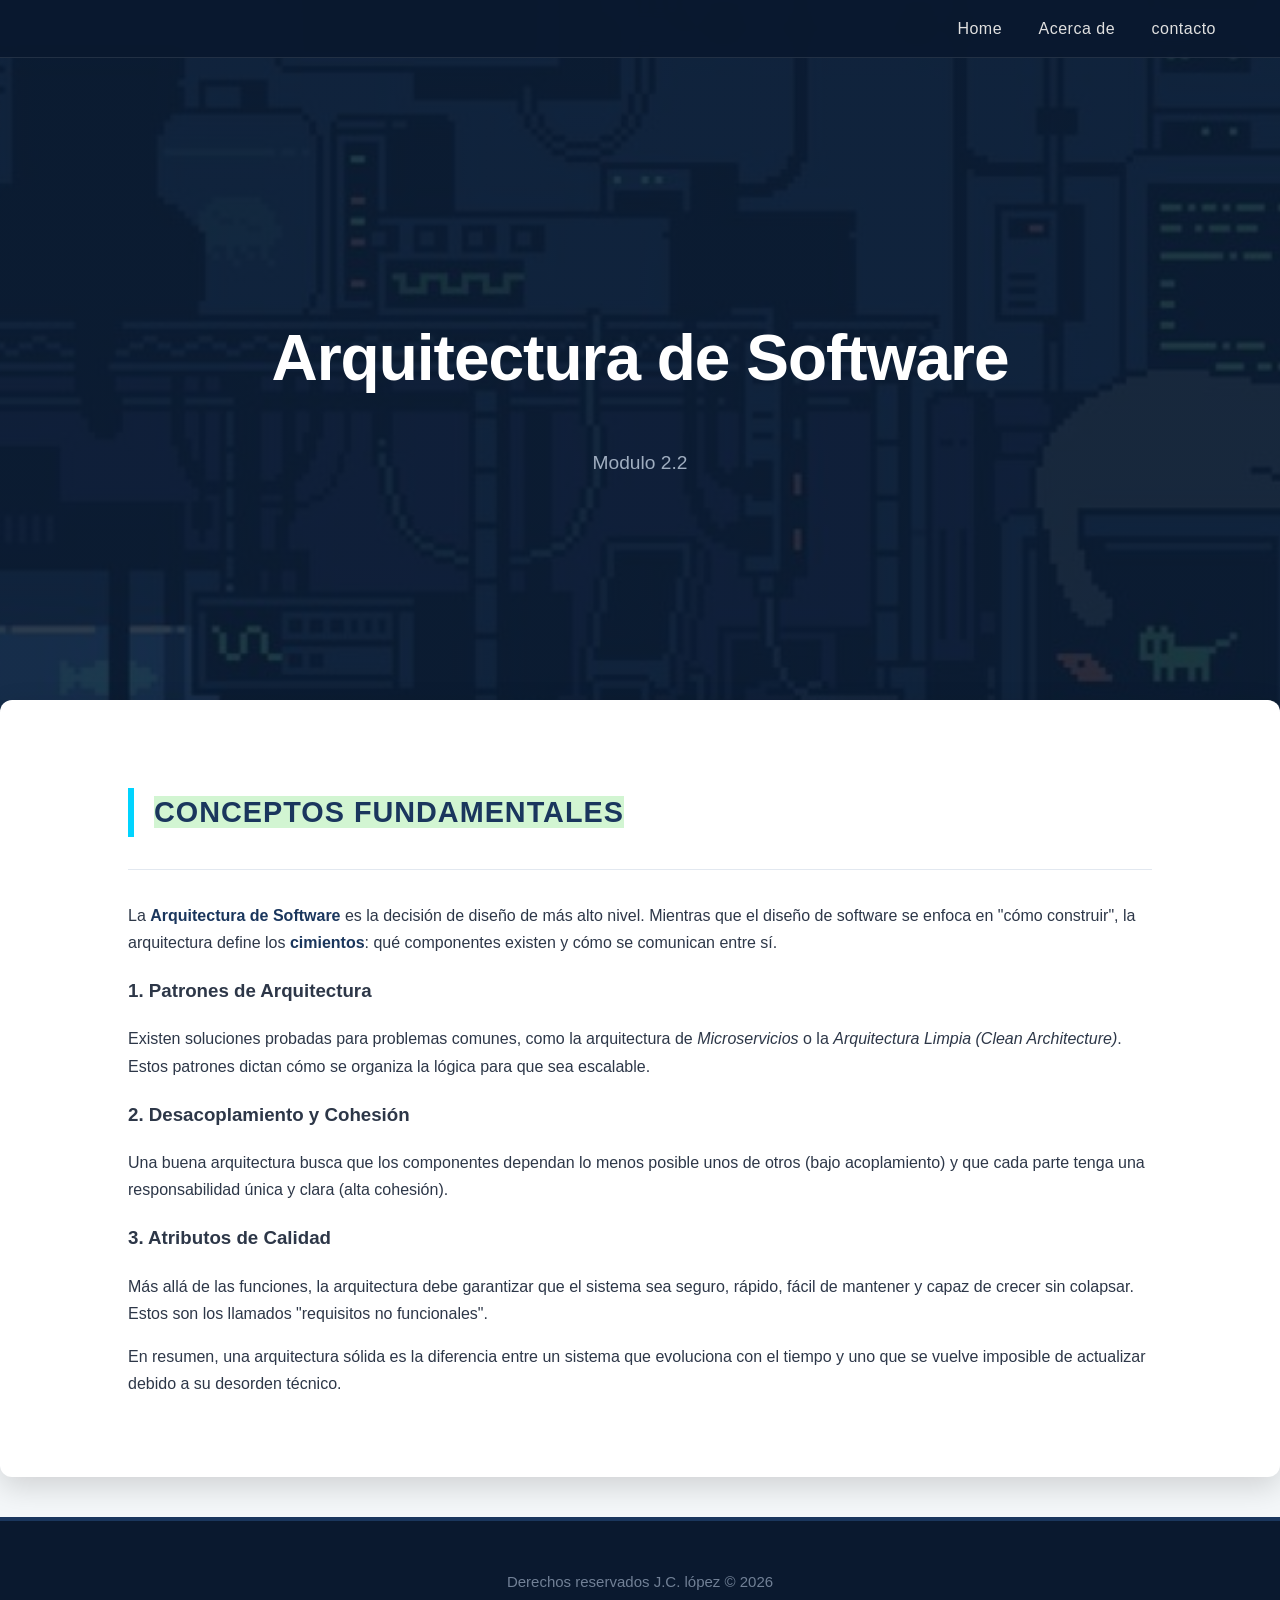
==== commit 603bbb11: "octavo cambio" ====
--- a/index.html
+++ b/index.html
@@ -36,7 +36,7 @@
         <!-- El encabezado de mayor importancia, el tema central del documento -->
         <h1>Arquitectura de Software</h1>
         <!-- Un párrafo breve que sirve como subtítulo o introducción -->
-        <p>Definiendo la estructura, componentes y conexiones de un sistema complejo.</p>
+        <p>Modulo 2.2</p>
     </header>
 
     <!-- El área central donde reside la información más relevante de la página -->
@@ -87,7 +87,7 @@
     <!-- La sección final del documento para información legal, créditos o redes sociales -->
     <footer>
         <!-- Un contenedor genérico (div) para dar formato al texto del pie de página -->
-        <div class="footer">Especialización en Desarrollo de Software © 2026</div>
+        <div class="footer">Derechos reservados J.C. lópez © 2026</div>
     </footer>
 
     <!-- Carga la lógica de programación (comportamiento interactivo) al final para no retrasar la visualización del texto -->
